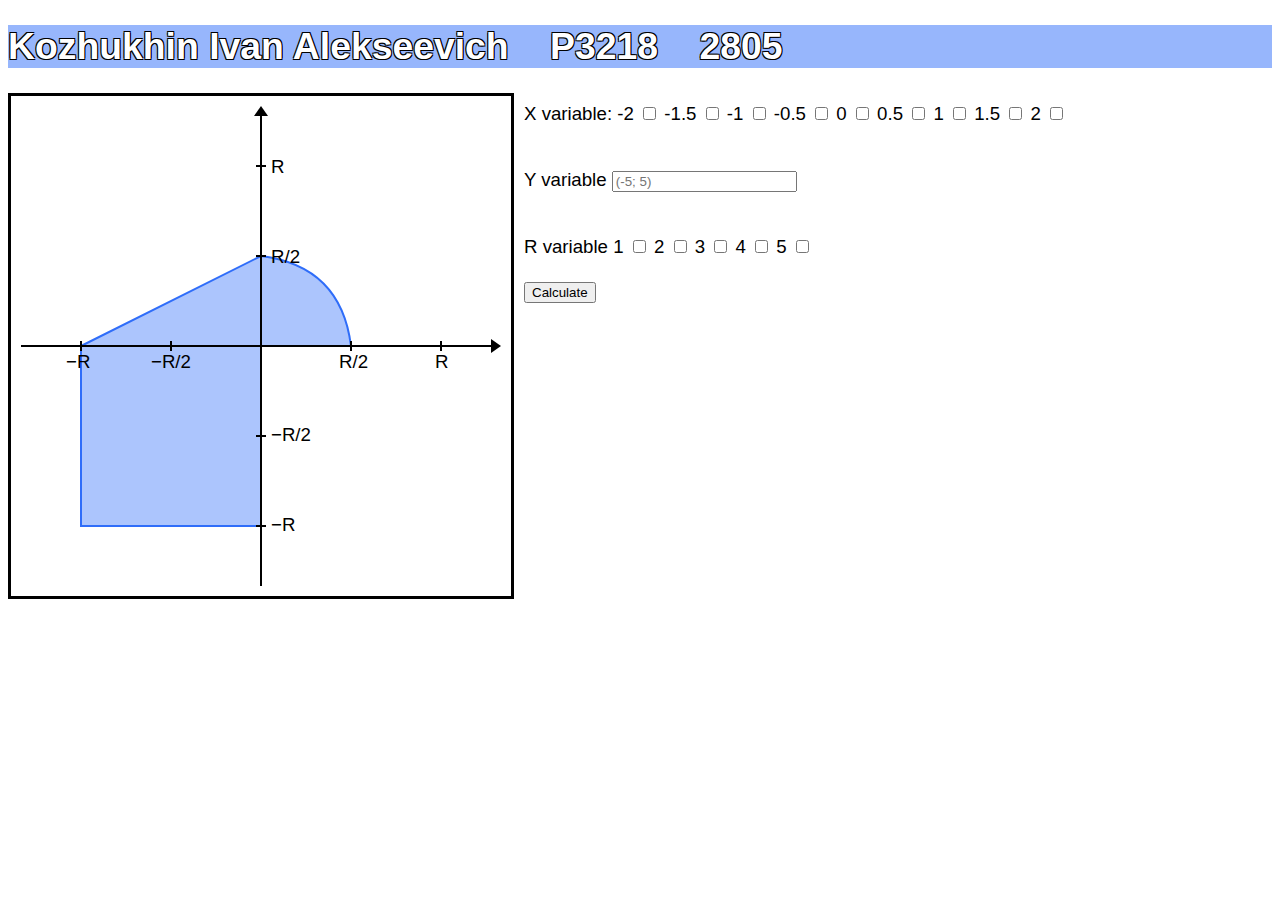
==== index.html @ dd21fc7d "Initial commit" ====
<!DOCTYPE html>
<html lang="en">
<head>
    <link rel="stylesheet" href="css/index.css">
    <meta charset="UTF-8">
    <title>Lab 1</title>
</head>

<body>

<header>
    <h1>Kozhukhin Ivan Alekseevich&nbsp;&nbsp;&nbsp;&nbsp;P3218&nbsp;&nbsp;&nbsp;&nbsp;2805</h1>
</header>
<div style="display: flex">
    <div>
        <svg height="500" width="500">

            <!-- Quarter-circle -->
            <path fill="#2f6df9" fill-opacity="0.4"
                  stroke="#2f6df9" stroke-width="2"
                  d="M 250 250 L 250 160 Q 330 170, 340 250 L 250 250"></path>

            <!-- Triangle -->
            <path fill="#2f6df9" fill-opacity="0.4"
                  stroke="#2f6df9" stroke-width="2"
                  d="M 250 160 L 70 250 L 250 250 L 250 160"></path>

            <!-- Square -->
            <path fill="#2f6df9" fill-opacity="0.4"
                  stroke="#2f6df9" stroke-width="2"
                  d="M 70 250 L 70 430 L 250 430 L 250 250 L 70 250"></path>

            <!-- Axes & arrows -->
            <line x1="10" y1="250" x2="483" y2="250" style="stroke:rgb(0,0,0);stroke-width:2"/>
            <line x1="250" y1="17" x2="250" y2="490" style="stroke:rgb(0,0,0);stroke-width:2"/>
            <polygon points="250,10 243,20 257,20" style="fill:black"/>
            <polygon points="490,250 480,243 480,257" style="fill:black"/>

            <!-- Right marks -->
            <line x1="340" y1="255" x2="340" y2="245" style="stroke:rgb(0,0,0);stroke-width:2"/>
            <text x="328" y="272" fill="black">R/2</text>
            <line x1="430" y1="255" x2="430" y2="245" style="stroke:rgb(0,0,0);stroke-width:2"/>
            <text x="424" y="272" fill="black">R</text>

            <!-- Bottom marks -->
            <line x1="245" y1="340" x2="255" y2="340" style="stroke:rgb(0,0,0);stroke-width:2"/>
            <text x="260" y="345" fill="black">&minus;R/2</text>
            <line x1="245" y1="430" x2="255" y2="430" style="stroke:rgb(0,0,0);stroke-width:2"/>
            <text x="260" y="435" fill="black">&minus;R</text>

            <!-- Top marks -->
            <line x1="245" y1="160" x2="255" y2="160" style="stroke:rgb(0,0,0);stroke-width:2"/>
            <text x="260" y="167" fill="black">R/2</text>
            <line x1="245" y1="70" x2="255" y2="70" style="stroke:rgb(0,0,0);stroke-width:2"/>
            <text x="260" y="77" fill="black">R</text>

            <!-- Left marks -->
            <line x1="160" y1="255" x2="160" y2="245" style="stroke:rgb(0,0,0);stroke-width:2"/>
            <text x="140" y="272" fill="black">&minus;R/2</text>
            <line x1="70" y1="255" x2="70" y2="245" style="stroke:rgb(0,0,0);stroke-width:2"/>
            <text x="55" y="272" fill="black">&minus;R</text>

            There should have been a graph :)

        </svg>
    </div>

    <div>
        <form method="post" class="variables">

            <div>
                X variable:
                <label>
                    -2
                    <input type="checkbox" name="xbox" value="-2">
                </label>
                <label>
                    -1.5
                    <input type="checkbox" name="xbox" value="-1.5">
                </label>
                <label>
                    -1
                    <input type="checkbox" name="xbox" value="-1">
                </label>
                <label>
                    -0.5
                    <input type="checkbox" name="xbox" value="-0.5">
                </label>
                <label>
                    0
                    <input type="checkbox" name="xbox" value="0">
                </label>
                <label>
                    0.5
                    <input type="checkbox" name="xbox" value="0.5">
                </label>
                <label>
                    1
                    <input type="checkbox" name="xbox" value="1">
                </label>
                <label>
                    1.5
                    <input type="checkbox" name="xbox" value="1.5">
                </label>
                <label>
                    2
                    <input type="checkbox" name="xbox" value="2">
                </label>
            </div>

            <br><br>

            <div>
                <label>
                    Y variable
                    <input type="text" id="y_input" name="y_input" placeholder="(-5; 5)">
                </label>
            </div>

            <br><br>

            <div>
                R variable
                <label>
                    1
                    <input type="checkbox" name="rbox" value="1">
                </label>
                <label>
                    2
                    <input type="checkbox" name="rbox" value="2">
                </label>
                <label>
                    3
                    <input type="checkbox" name="rbox" value="3">
                </label>
                <label>
                    4
                    <input type="checkbox" name="rbox" value="4">
                </label>
                <label>
                    5
                    <input type="checkbox" name="rbox" value="5">
                </label>
            </div>

            <br>

            <div>
                <button id="calc_button">Calculate</button>
            </div>

        </form>
    </div>
</div>

</body>

<script src="js/form.js"></script>

</html>
---- css/index.css ----
body {
    font: 14pt sans-serif;
}

header {
    color: white;
    text-shadow: -1px -1px 0 #000, 1px -1px 0 #000, -1px 1px 0 #000, 1px 1px 0 #000;
    background-color: rgba(47, 109, 249, 0.5)
}

svg {
    border: 3px solid black;
}

input:invalid {
    background-color: rgba(255, 0, 0, 0.3);
}

.variables {
    padding: 10px;
    /*position: relative;*/
    /*top: -500px;*/
    /*left: 520px;*/
}
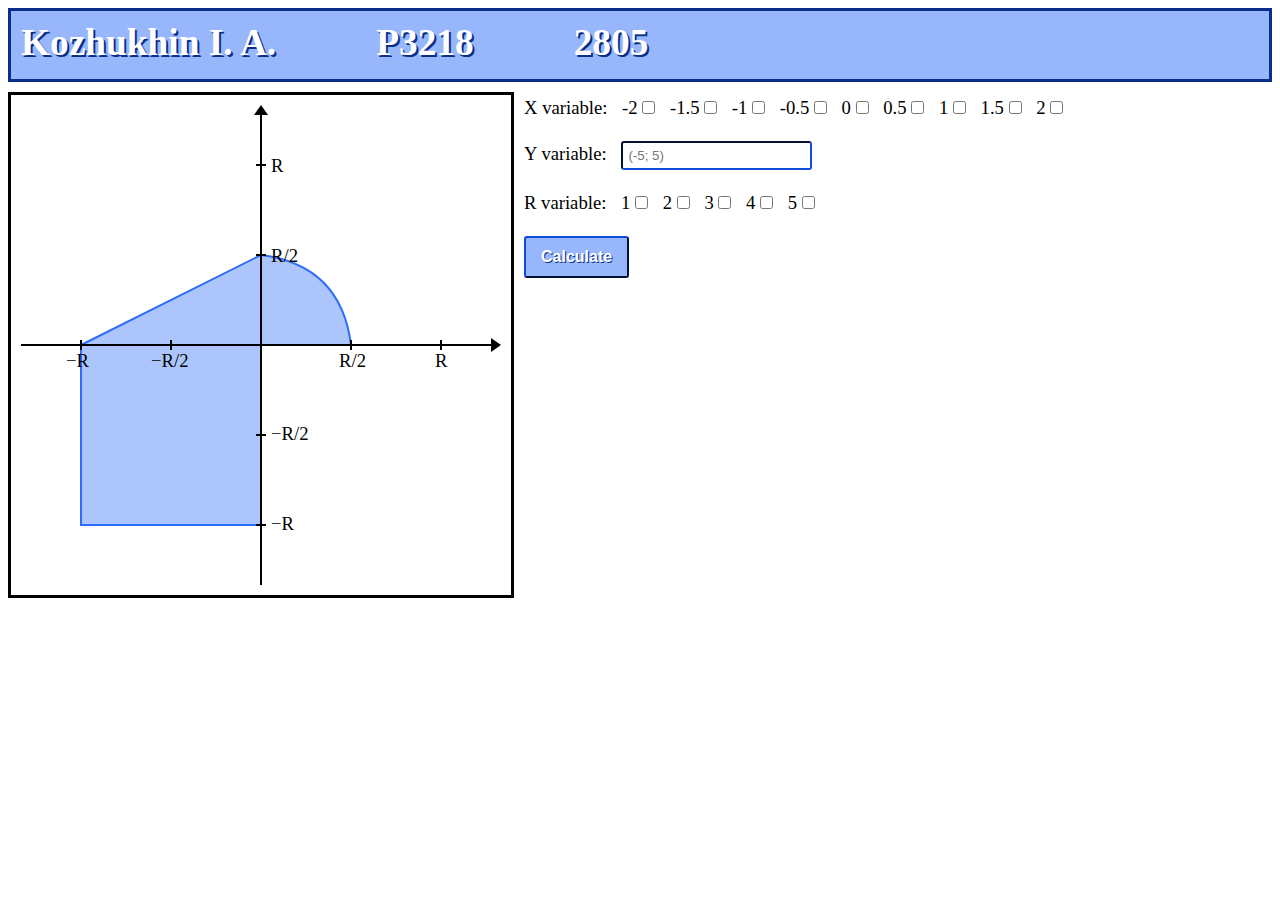
==== commit 6e08a1a6: "done validation & some css tweaks" ====
--- a/index.html
+++ b/index.html
@@ -9,7 +9,11 @@
 <body>
 
 <header>
-    <h1>Kozhukhin Ivan Alekseevich&nbsp;&nbsp;&nbsp;&nbsp;P3218&nbsp;&nbsp;&nbsp;&nbsp;2805</h1>
+    <div class="header">
+        <div class="header-text">Kozhukhin I. A.</div>
+        <div class="header-text">P3218</div>
+        <div class="header-text">2805</div>
+    </div>
 </header>
 <div style="display: flex">
     <div>
@@ -69,7 +73,7 @@
         <form method="post" class="variables">
 
             <div>
-                X variable:
+                <span>X variable:</span>
                 <label>
                     -2
                     <input type="checkbox" name="xbox" value="-2">
@@ -106,21 +110,23 @@
                     2
                     <input type="checkbox" name="xbox" value="2">
                 </label>
+                <span id="x-message" style="display: none" class="error-message">⬅ Please, choose exactly one option.</span>
             </div>
 
-            <br><br>
+            <br>
 
-            <div>
+            <div class="text-field">
                 <label>
-                    Y variable
-                    <input type="text" id="y_input" name="y_input" placeholder="(-5; 5)">
+                    <span>Y variable:</span>
+                    <input type="text" id="y_input" name="y_input" placeholder="(-5; 5)" autocomplete="off">
+                    <span id="input-message" style="display: none" class="error-message"></span>
                 </label>
             </div>
 
-            <br><br>
+            <br>
 
             <div>
-                R variable
+                <span>R variable:</span>
                 <label>
                     1
                     <input type="checkbox" name="rbox" value="1">
@@ -141,12 +147,13 @@
                     5
                     <input type="checkbox" name="rbox" value="5">
                 </label>
+                <span id="r-message" style="display: none" class="error-message">⬅ Please, choose exactly one option.</span>
             </div>
 
             <br>
 
             <div>
-                <button id="calc_button">Calculate</button>
+                <button id="calc_button" class="calc-button" type="button">Calculate</button>
             </div>
 
         </form>
@@ -157,4 +164,4 @@
 
 <script src="js/form.js"></script>
 
-</html>+</html>
--- a/css/index.css
+++ b/css/index.css
@@ -1,24 +1,82 @@
 body {
-    font: 14pt sans-serif;
+    font: 14pt Bahnschrift;
 }
 
-header {
+.header {
+    background-color: rgba(47, 109, 249, 0.5);
+    border: 3px solid rgb(10, 47, 134);;
+    display: flex;
+    font-size: 28pt;
+    font-weight: bold;
+    padding: 10px 10px 15px;
+    margin-bottom: 10px;
+}
+
+.header-text {
+    padding-right: 100px;
     color: white;
-    text-shadow: -1px -1px 0 #000, 1px -1px 0 #000, -1px 1px 0 #000, 1px 1px 0 #000;
-    background-color: rgba(47, 109, 249, 0.5)
+    text-shadow: 2px 2px rgb(10, 47, 134);
 }
 
 svg {
     border: 3px solid black;
 }
 
+.variables {
+    padding: 5px 10px;
+    font-weight: lighter;
+    margin-bottom: 5px;
+}
+
 input:invalid {
     background-color: rgba(255, 0, 0, 0.3);
 }
 
-.variables {
-    padding: 10px;
-    /*position: relative;*/
-    /*top: -500px;*/
-    /*left: 520px;*/
-}+.calc-button {
+    border-radius: 3px;
+    border-color: rgb(10, 47, 134);
+    border-width: 2px;
+    padding: 10px 15px;
+    background-color: rgba(47, 109, 249, 0.5);
+    color: white;
+    font-weight: bold;
+    text-shadow: 1px 1px rgb(10, 47, 134);
+    cursor: pointer;
+    font-size: 12pt;
+    transition: background-color 150ms;
+}
+
+.calc-button:hover {
+    background-color:rgba(47, 109, 249, 0.7);
+}
+
+.calc-button:active {
+    background-color: rgba(47, 109, 249, 1);
+}
+
+input {
+    margin-left: 0;
+    margin-right: 10px
+}
+
+span {
+    margin-right: 10px
+}
+
+.text-field > label > input {
+    border-radius: 3px;
+    border-color: rgb(10, 47, 134);
+    border-width: 2px;
+    padding: 5px;
+}
+
+.error-message {
+    color: white;
+    font-size: 12pt;
+    font-weight: bold;
+    border-radius: 3px;
+    border: 2px solid rgb(10, 47, 134);
+    background-color: rgba(47, 109, 249, 0.5);
+    text-shadow: 1px 1px rgb(10, 47, 134);
+    padding: 5px 10px
+}
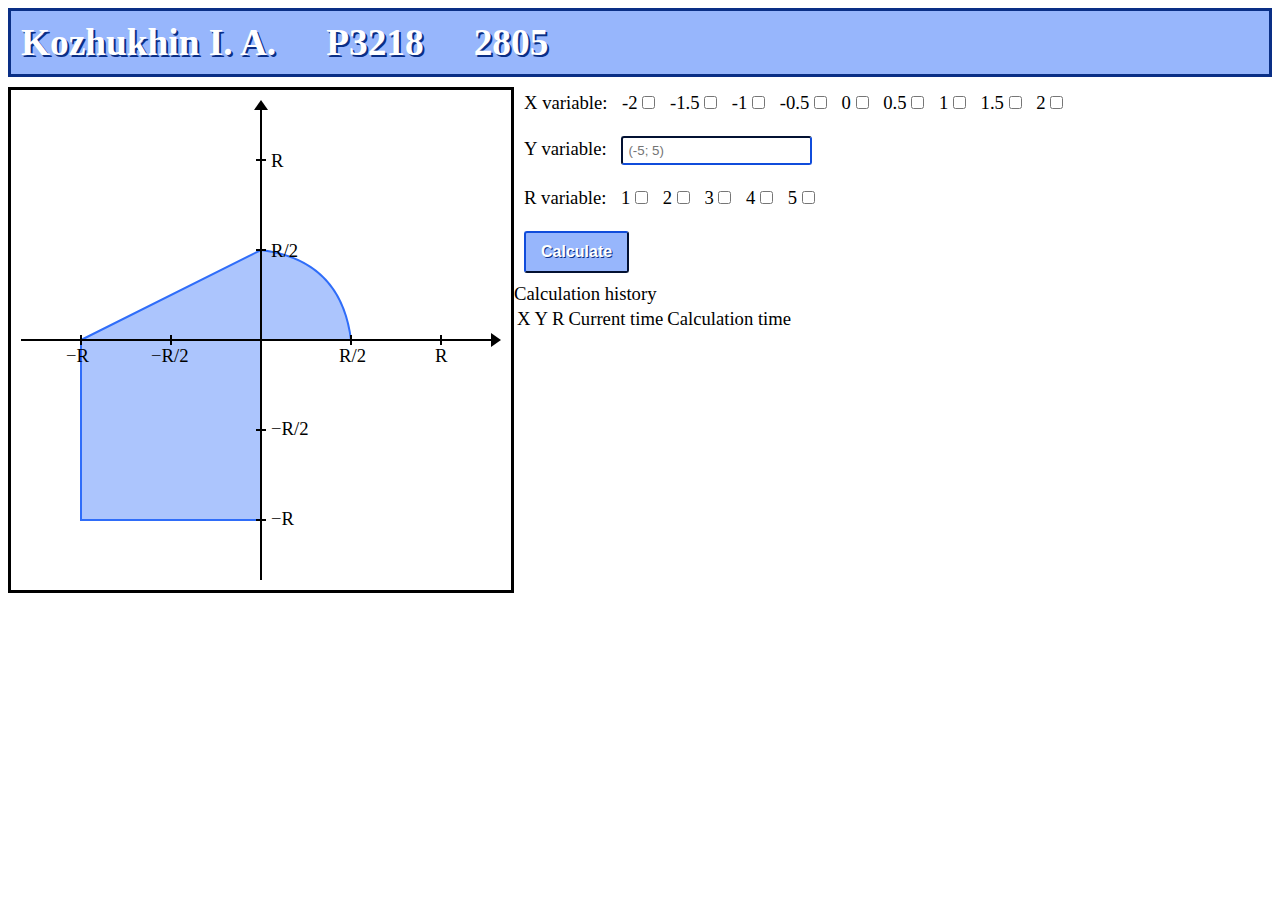
==== commit b45bc10a: "send func in js, renaming and removing stuff & some tweaks i guess" ====
--- a/index.html
+++ b/index.html
@@ -1,7 +1,7 @@
 <!DOCTYPE html>
 <html lang="en">
 <head>
-    <link rel="stylesheet" href="css/index.css">
+    <link rel="stylesheet" href="styles.css">
     <meta charset="UTF-8">
     <title>Lab 1</title>
 </head>
@@ -157,11 +157,25 @@
             </div>
 
         </form>
+        <div>
+            <table id="result-table">
+                <thead>Calculation history</thead>
+                <tr>
+                    <td>X</td>
+                    <td>Y</td>
+                    <td>R</td>
+                    <td>Current time</td>
+                    <td>Calculation time</td>
+                </tr>
+            </table>
+        </div>
     </div>
+
 </div>
 
 </body>
 
-<script src="js/form.js"></script>
+<script src="script.js"></script>
+<script src='https://ajax.googleapis.com/ajax/libs/jquery/1.11.1/jquery.min.js'></script>
 
 </html>
--- a/styles.css
+++ b/styles.css
@@ -0,0 +1,83 @@
+body {
+    font: 14pt Bahnschrift;
+}
+
+.header {
+    background-color: rgba(47, 109, 249, 0.5);
+    border: 3px solid rgb(10, 47, 134);;
+    display: flex;
+    font-size: 28pt;
+    justify-content: start;
+    font-weight: bold;
+    padding: 10px 10px 10px;
+    margin-bottom: 10px;
+}
+
+.header-text {
+    margin-right: 50px;
+    color: white;
+    text-shadow: 2px 2px rgb(10, 47, 134);
+}
+
+svg {
+    border: 3px solid black;
+}
+
+.variables {
+    padding: 5px 10px;
+    font-weight: lighter;
+    margin-bottom: 5px;
+}
+
+input:invalid {
+    background-color: rgba(255, 0, 0, 0.3);
+}
+
+.calc-button {
+    border-radius: 3px;
+    border-color: rgb(10, 47, 134);
+    border-width: 2px;
+    padding: 10px 15px;
+    background-color: rgba(47, 109, 249, 0.5);
+    color: white;
+    font-weight: bold;
+    text-shadow: 1px 1px rgb(10, 47, 134);
+    cursor: pointer;
+    font-size: 12pt;
+    transition: background-color 150ms;
+}
+
+.calc-button:hover {
+    background-color:rgba(47, 109, 249, 0.7);
+}
+
+.calc-button:active {
+    background-color: rgba(47, 109, 249, 1);
+}
+
+input {
+    margin-left: 0;
+    margin-right: 10px
+}
+
+span {
+    margin-right: 10px
+}
+
+.text-field > label > input {
+    border-radius: 3px;
+    border-color: rgb(10, 47, 134);
+    border-width: 2px;
+    padding: 5px;
+}
+
+.error-message {
+    color: white;
+    font-size: 12pt;
+    font-weight: bold;
+    border-radius: 3px;
+    border: 2px solid rgb(10, 47, 134);
+    background-color: rgba(47, 109, 249, 0.5);
+    text-shadow: 1px 1px rgb(10, 47, 134);
+    padding: 5px 10px
+}
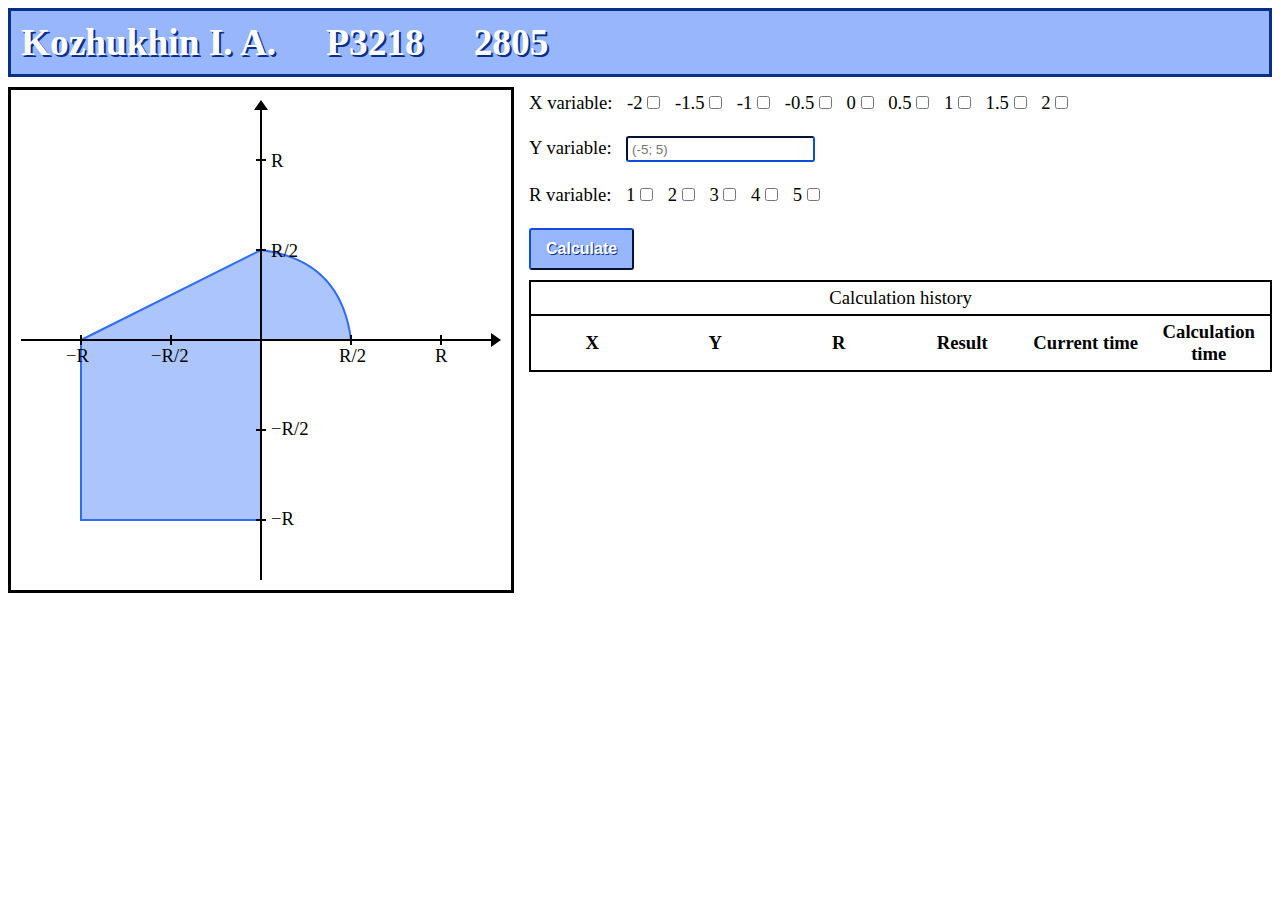
==== commit 217a1ee1: "all done i guess" ====
--- a/index.html
+++ b/index.html
@@ -69,7 +69,7 @@
         </svg>
     </div>
 
-    <div>
+    <div class="right-part">
         <form method="post" class="variables">
 
             <div>
@@ -110,7 +110,8 @@
                     2
                     <input type="checkbox" name="xbox" value="2">
                 </label>
-                <span id="x-message" style="display: none" class="error-message">⬅ Please, choose exactly one option.</span>
+                <span id="x-message" style="display: none"
+                      class="error-message">⬅ Please, choose exactly one option.</span>
             </div>
 
             <br>
@@ -147,7 +148,8 @@
                     5
                     <input type="checkbox" name="rbox" value="5">
                 </label>
-                <span id="r-message" style="display: none" class="error-message">⬅ Please, choose exactly one option.</span>
+                <span id="r-message" style="display: none"
+                      class="error-message">⬅ Please, choose exactly one option.</span>
             </div>
 
             <br>
@@ -159,14 +161,17 @@
         </form>
         <div>
             <table id="result-table">
-                <thead>Calculation history</thead>
-                <tr>
+                <caption>Calculation history</caption>
+                <thead>
+                <tr class="result-head">
                     <td>X</td>
                     <td>Y</td>
                     <td>R</td>
+                    <td>Result</td>
                     <td>Current time</td>
                     <td>Calculation time</td>
                 </tr>
+                </thead>
             </table>
         </div>
     </div>
--- a/styles.css
+++ b/styles.css
@@ -23,8 +23,12 @@
     border: 3px solid black;
 }
 
+.right-part {
+    margin-left: 15px;
+}
+
 .variables {
-    padding: 5px 10px;
+    padding: 5px 0;
     font-weight: lighter;
     margin-bottom: 5px;
 }
@@ -48,7 +52,7 @@
 }
 
 .calc-button:hover {
-    background-color:rgba(47, 109, 249, 0.7);
+    background-color: rgba(47, 109, 249, 0.7);
 }
 
 .calc-button:active {
@@ -68,7 +72,7 @@
     border-radius: 3px;
     border-color: rgb(10, 47, 134);
     border-width: 2px;
-    padding: 5px;
+    padding: 0.5%;
 }
 
 .error-message {
@@ -81,3 +85,33 @@
     text-shadow: 1px 1px rgb(10, 47, 134);
     padding: 5px 10px
 }
+
+table {
+    table-layout: fixed;
+    width: 100%;
+    border-collapse: collapse;
+    border: 2px solid black;
+}
+
+caption {
+    padding: 5px;
+    border-top: 2px solid black;
+    border-right: 2px solid black;
+    border-left: 2px solid black;
+}
+
+td {
+    padding: 5px;
+}
+
+td {
+    text-align: center;
+}
+
+thead th, tbody th {
+    border: 2px solid black;
+}
+
+.result-head {
+    font-weight: bold;
+}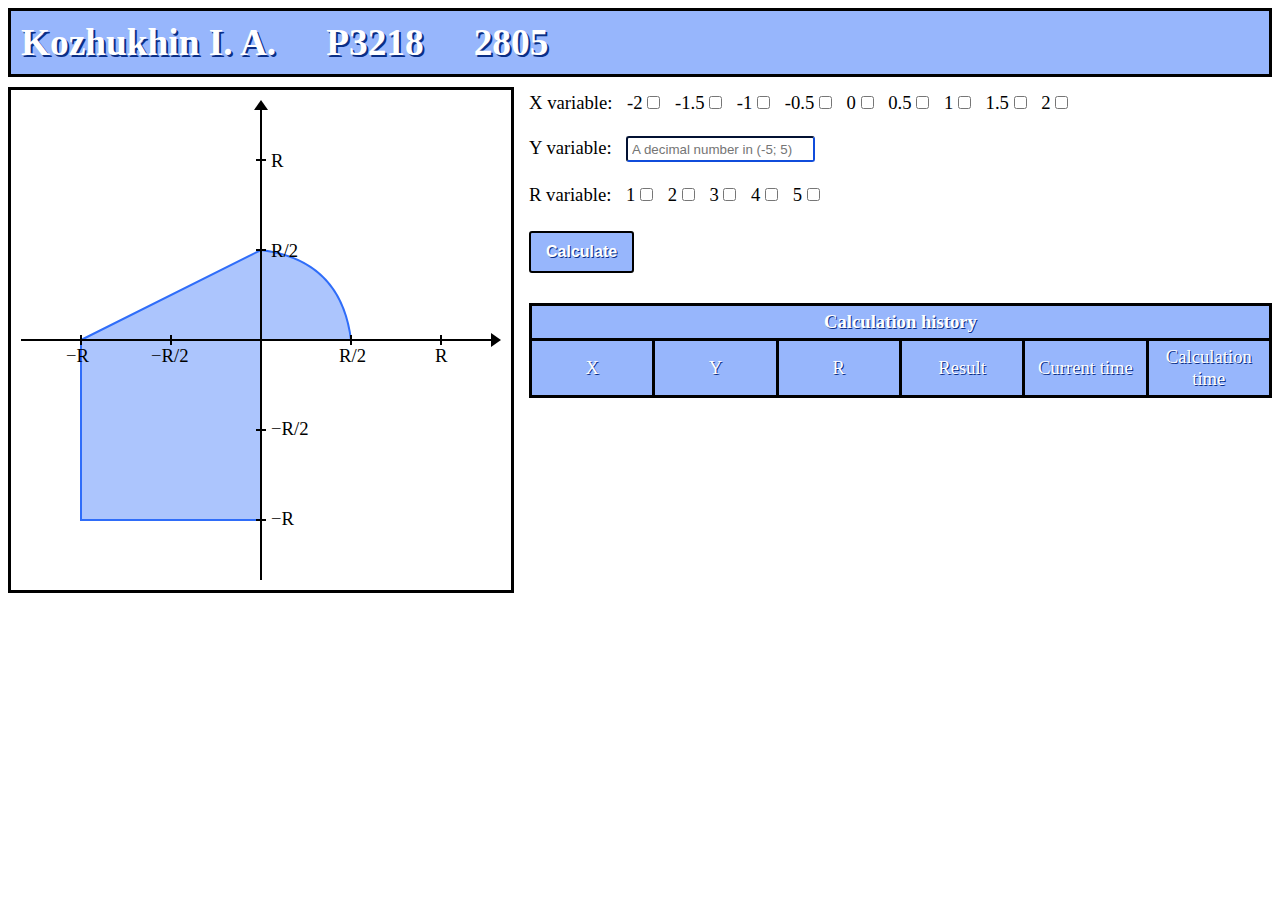
==== commit 542fd7d9: "very very very final html tweaks" ====
--- a/index.html
+++ b/index.html
@@ -119,7 +119,8 @@
             <div class="text-field">
                 <label>
                     <span>Y variable:</span>
-                    <input type="text" id="y_input" name="y_input" placeholder="(-5; 5)" autocomplete="off">
+                    <input type="text" id="y_input" name="y_input"
+                           placeholder="A decimal number in (-5; 5)" autocomplete="off">
                     <span id="input-message" style="display: none" class="error-message"></span>
                 </label>
             </div>
--- a/styles.css
+++ b/styles.css
@@ -1,10 +1,11 @@
 body {
     font: 14pt Bahnschrift;
+    background-color: white;
 }
 
 .header {
     background-color: rgba(47, 109, 249, 0.5);
-    border: 3px solid rgb(10, 47, 134);;
+    border: 3px solid black;
     display: flex;
     font-size: 28pt;
     justify-content: start;
@@ -39,8 +40,7 @@
 
 .calc-button {
     border-radius: 3px;
-    border-color: rgb(10, 47, 134);
-    border-width: 2px;
+    border: 2px solid black;
     padding: 10px 15px;
     background-color: rgba(47, 109, 249, 0.5);
     color: white;
@@ -49,6 +49,7 @@
     cursor: pointer;
     font-size: 12pt;
     transition: background-color 150ms;
+    margin-top: 3px;
 }
 
 .calc-button:hover {
@@ -87,29 +88,42 @@
 }
 
 table {
+    margin-top: 25px;
     table-layout: fixed;
     width: 100%;
     border-collapse: collapse;
-    border: 2px solid black;
+    border: 3px solid black;
 }
 
 caption {
+    color: white;
+    text-shadow: 1px 1px rgb(10, 47, 134);
+    background-color: rgba(47, 109, 249, 0.5);
     padding: 5px;
-    border-top: 2px solid black;
-    border-right: 2px solid black;
-    border-left: 2px solid black;
+    border-top: 3px solid black;
+    border-right: 3px solid black;
+    border-left: 3px solid black;
+    font-weight: bold;
+}
+
+thead {
+    color: white;
+    text-shadow: 1px 1px rgb(10, 47, 134);
+    background-color: rgba(47, 109, 249, 0.5);
 }
 
 td {
+    font-weight: normal;
     padding: 5px;
+    text-align: center;
+    border-top: 1px solid black;
+    border-right: 1px solid black;
+    border-left: 1px solid black;
 }
 
-td {
-    text-align: center;
-}
-
-thead th, tbody th {
-    border: 2px solid black;
+thead td {
+    border-width: 3px;
+    border-bottom: 2px solid black;
 }
 
 .result-head {
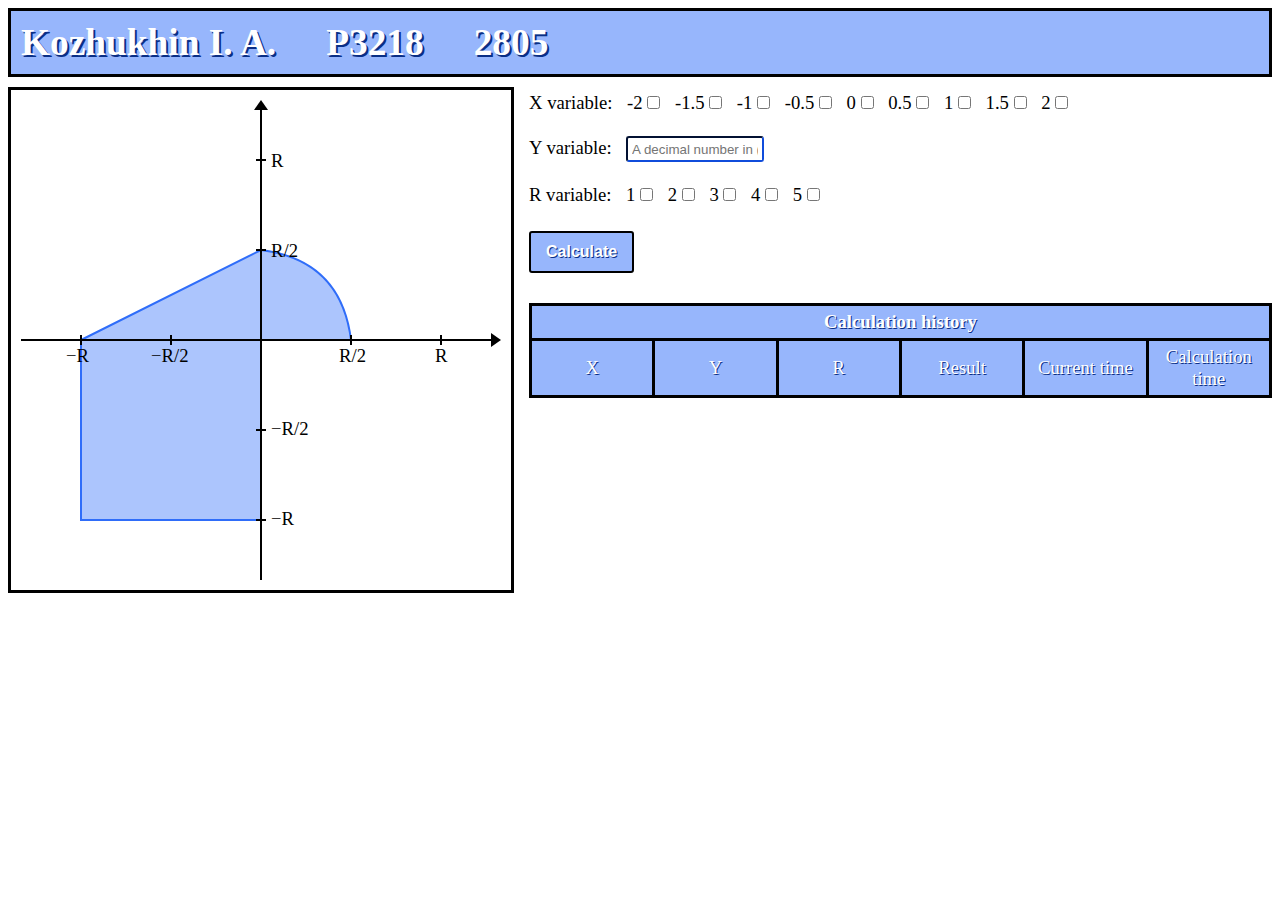
==== commit 750fd617: "funny fixes xDDDDD" ====
--- a/index.html
+++ b/index.html
@@ -76,39 +76,39 @@
                 <span>X variable:</span>
                 <label>
                     -2
-                    <input type="checkbox" name="xbox" value="-2">
+                    <input type="checkbox" class="x_checkbox" name="xbox" value="-2">
                 </label>
                 <label>
                     -1.5
-                    <input type="checkbox" name="xbox" value="-1.5">
+                    <input type="checkbox" class="x_checkbox" name="xbox" value="-1.5">
                 </label>
                 <label>
                     -1
-                    <input type="checkbox" name="xbox" value="-1">
+                    <input type="checkbox" class="x_checkbox" name="xbox" value="-1">
                 </label>
                 <label>
                     -0.5
-                    <input type="checkbox" name="xbox" value="-0.5">
+                    <input type="checkbox" class="x_checkbox" name="xbox" value="-0.5">
                 </label>
                 <label>
                     0
-                    <input type="checkbox" name="xbox" value="0">
+                    <input type="checkbox" class="x_checkbox" name="xbox" value="0">
                 </label>
                 <label>
                     0.5
-                    <input type="checkbox" name="xbox" value="0.5">
+                    <input type="checkbox" class="x_checkbox" name="xbox" value="0.5">
                 </label>
                 <label>
                     1
-                    <input type="checkbox" name="xbox" value="1">
+                    <input type="checkbox" class="x_checkbox" name="xbox" value="1">
                 </label>
                 <label>
                     1.5
-                    <input type="checkbox" name="xbox" value="1.5">
+                    <input type="checkbox" class="x_checkbox" name="xbox" value="1.5">
                 </label>
                 <label>
                     2
-                    <input type="checkbox" name="xbox" value="2">
+                    <input type="checkbox" class="x_checkbox" name="xbox" value="2">
                 </label>
                 <span id="x-message" style="display: none"
                       class="error-message">⬅ Please, choose exactly one option.</span>
@@ -131,23 +131,23 @@
                 <span>R variable:</span>
                 <label>
                     1
-                    <input type="checkbox" name="rbox" value="1">
+                    <input type="checkbox" class="r_checkbox" name="rbox" value="1">
                 </label>
                 <label>
                     2
-                    <input type="checkbox" name="rbox" value="2">
+                    <input type="checkbox" class="r_checkbox" name="rbox" value="2">
                 </label>
                 <label>
                     3
-                    <input type="checkbox" name="rbox" value="3">
+                    <input type="checkbox" class="r_checkbox" name="rbox" value="3">
                 </label>
                 <label>
                     4
-                    <input type="checkbox" name="rbox" value="4">
+                    <input type="checkbox" class="r_checkbox" name="rbox" value="4">
                 </label>
                 <label>
                     5
-                    <input type="checkbox" name="rbox" value="5">
+                    <input type="checkbox" class="r_checkbox" name="rbox" value="5">
                 </label>
                 <span id="r-message" style="display: none"
                       class="error-message">⬅ Please, choose exactly one option.</span>
--- a/styles.css
+++ b/styles.css
@@ -73,7 +73,9 @@
     border-radius: 3px;
     border-color: rgb(10, 47, 134);
     border-width: 2px;
+    width: 17%;
     padding: 0.5%;
+    text-align: center;
 }
 
 .error-message {
@@ -84,7 +86,7 @@
     border: 2px solid rgb(10, 47, 134);
     background-color: rgba(47, 109, 249, 0.5);
     text-shadow: 1px 1px rgb(10, 47, 134);
-    padding: 5px 10px
+    padding: 5px 10px;
 }
 
 table {
